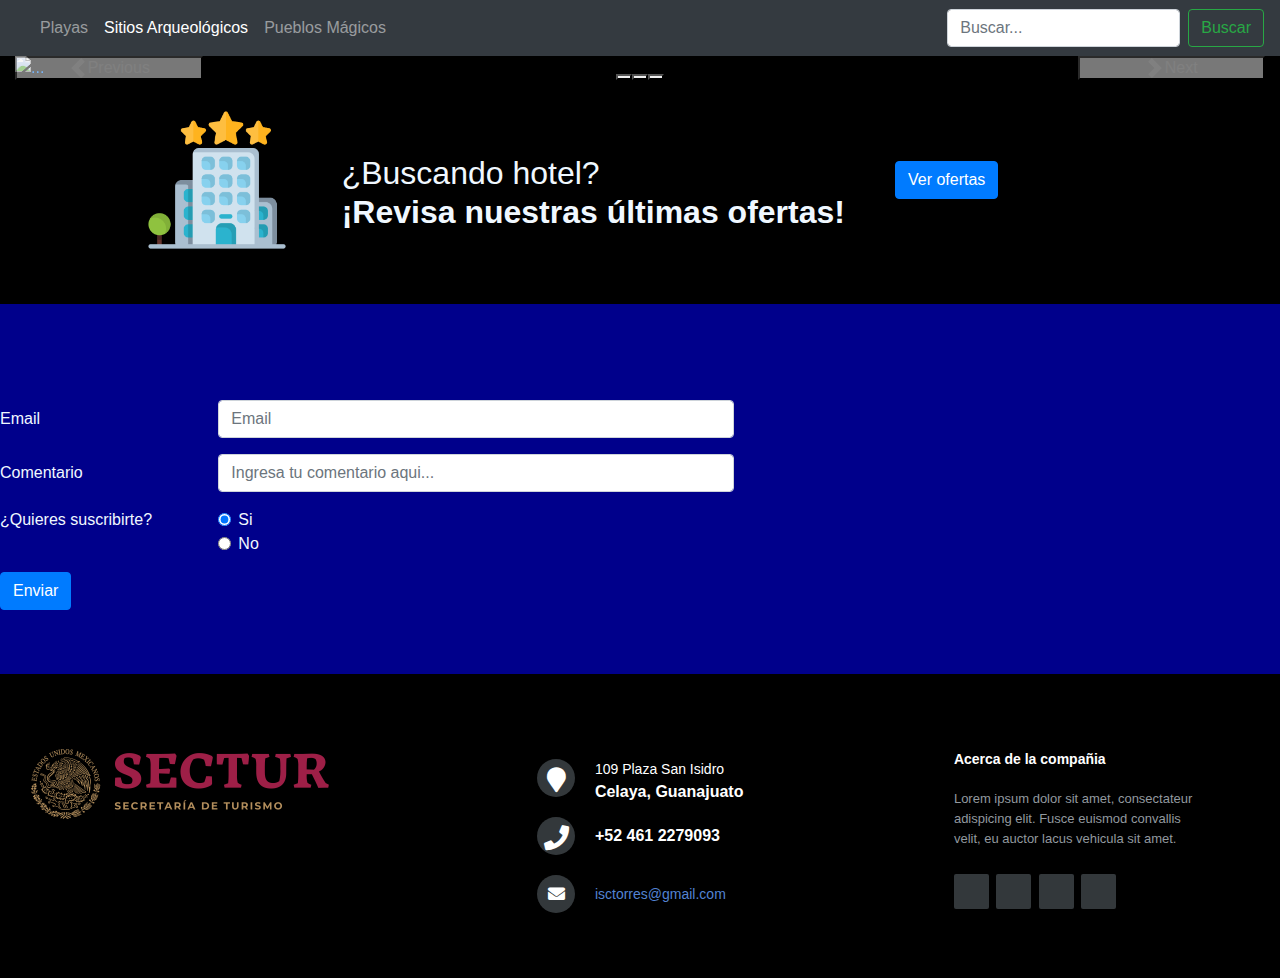
==== PRsitios.html @ 7763a0b0 "se agregaron los link en head" ====
<!doctype html>
<html lang="en">
  <head>
    <meta charset="utf-8"  >
    <meta name="viewport" content="width=device-width, initial-scale=1">
    <title>Sitios Arqueológicos</title>
    <link rel="stylesheet" href="https://cdn.jsdelivr.net/npm/bootstrap@4.3.1/dist/css/bootstrap.min.css">
    <link rel="stylesheet" href="https://cdn.jsdelivr.net/npm/bootstrap@4.3.1/dist/css/bootstrap.min.css" integrity="sha384-ggOyR0iXCbMQv3Xipma34MD+dH/1fQ784/j6cY/iJTQUOhcWr7x9JvoRxT2MZw1T" crossorigin="anonymous">
    <script src="https://cdn.jsdelivr.net/npm/@popperjs/core@2.11.5/dist/umd/popper.min.js" integrity="sha384-Xe+8cL9oJa6tN/veChSP7q+mnSPaj5Bcu9mPX5F5xIGE0DVittaqT5lorf0EI7Vk" crossorigin="anonymous"></script>
    <script src="https://cdn.jsdelivr.net/npm/bootstrap@5.2.0/dist/js/bootstrap.min.js" integrity="sha384-ODmDIVzN+pFdexxHEHFBQH3/9/vQ9uori45z4JjnFsRydbmQbmL5t1tQ0culUzyK" crossorigin="anonymous"></script>
    <link rel="stylesheet" href="./assets/css/main.css">
    <link rel="stylesheet" href="./assets/css/footer.css">
    <link rel="stylesheet" href="https://use.fontawesome.com/releases/v5.8.1/css/all.css">
    <link rel="stylesheet" href="./assets/css/form.css">
    <link rel="stylesheet" href="./assets/css/buscar_hotel.css">
    </head>
    <body>
<!--NAV-->
        <nav class="navbar navbar-expand-lg navbar-dark bg-dark">
            <a class="navbar-brand" href="#"><img height="100" src="https://www.zacatecastravel.com/en/img/Logos_04.png"
                    alt=""></a>
            <button class="navbar-toggler" type="button" data-toggle="collapse" data-target="#navbarSupportedContent"
                aria-controls="navbarSupportedContent" aria-expanded="false" aria-label="Toggle navigation">
                <span class="navbar-toggler-icon"></span>
            </button>
    
            <div class="collapse navbar-collapse" id="navbarSupportedContent">
                <ul class="navbar-nav mr-auto">
                    <li class="nav-item">
                        <a class="nav-link" href="index.html">Playas</a>
                    </li>
                    <li class="nav-item active">
                        <a class="nav-link" href="#">Sitios Arqueológicos<span class="sr-only">(current)</span></a>
                    </li>
                    <li class="nav-item">
                        <a class="nav-link" href="#">Pueblos Mágicos</a>
                    </li>
                </ul>
                <form class="form-inline my-2 my-lg-0">
                    <input class="form-control mr-sm-2" type="search" placeholder="Buscar..." aria-label="Search">
                    <button class="btn btn-outline-success my-2 my-sm-0" type="submit">Buscar</button>
                </form>
            </div>
        </nav>
<!--Closed NAV-->
<!--OPEN LUGARES ARQUITECTONICOS-->
        <div class="container-fluid">

            <div id="carouselExampleCaptions" class="carousel slide" data-bs-ride="false">
                <div class="carousel-indicators">
                  <button type="button" data-bs-target="#carouselExampleCaptions" data-bs-slide-to="0" class="active" aria-current="true" aria-label="Slide 1"></button>
                  <button type="button" data-bs-target="#carouselExampleCaptions" data-bs-slide-to="1" aria-label="Slide 2"></button>
                  <button type="button" data-bs-target="#carouselExampleCaptions" data-bs-slide-to="2" aria-label="Slide 3"></button>
                </div>
                <div class="carousel-inner">
                  <div class="carousel-item active"><a href="https://www.inah.gob.mx/zonas/23-zona-arqueologica-de-teotihuacan" target="_blank">
                    <img src="https://universes.art/fileadmin/_migrated/gridelement_uploads/00-Teotihuacan-01-teo-01-300-dpi-Q-2-2000-850_03.jpg" class="d-block w-100" alt="..." >
                    <div class="carousel-caption d-none d-md-block"></a>
                      <h1>Tehotihuacan</h1>
                      <p>Da clic sobre la imagen para mas información</p>
                    </div>
                  </div>
                  <div class="carousel-item"><a href="https://www.inah.gob.mx/zonas/153-zona-arqueologica-el-tajin-y-museo-de-sitio" target="_blank">
                    <img src="https://th.bing.com/th/id/R.7a7dd4a93a7b07e0dd06317e83d61d22?rik=NHCD9OgNgcp0sA&pid=ImgRaw&r=0" class="d-block w-100" alt="...">
                    <div class="carousel-caption d-none d-md-block"></a>
                      <h1>El Tajin</h1>
                      <p>Da clic sobre la imagen para mas información</p>
                    </div>
                  </div>
                  <div class="carousel-item"><a href="https://lugares.inah.gob.mx/es/inicio/buscar/1688-yaxchil%C3%A1n.html" target="_blank">
                    <img src="https://th.bing.com/th/id/R.ba6936b540d7102d8f4601ad77072fbd?rik=aP6g4zfAhIo52g&riu=http%3a%2f%2fsmarthistory.org%2fwp-content%2fuploads%2f2016%2f04%2f16425423149_e6d676cbb7_o-1.jpg&ehk=wqmXAC2DlPgue1Cw3fr3kfUj3McE3NuaaNpXMKuth08%3d&risl=&pid=ImgRaw&r=0" class="d-block w-100" alt="...">
                    <div class="carousel-caption d-none d-md-block"></a>
                      <h1>Yaxchilán</h1>
                      <p>Da clic sobre la imagen para mas información</p>
                    </div>
                  </div>
                </div>
                  <button class="carousel-control-prev" type="button" data-bs-target="#carouselExampleCaptions" data-bs-slide="prev">
                    <span class="carousel-control-prev-icon" aria-hidden="true"></span>
                    <span class="visually-hidden">Previous</span>
                  </button>
                <button class="carousel-control-next" type="button" data-bs-target="#carouselExampleCaptions" data-bs-slide="next">
                  <span class="carousel-control-next-icon" aria-hidden="true"></span>
                  <span class="visually-hidden">Next</span>
                </button>
            </div>
        </div>    
<!--CLOSED CONTAINER PRINCIPAL-->
<!--BUSCAR HOTEL-->
        <div class="container alinear">
          <div><img src="./assets/images/buscar_hotel.png" alt="..." width="150"></div>
          <div><h2>¿Buscando hotel? <br> <strong>¡Revisa nuestras últimas ofertas!</strong></h2></div>
          <div><button type="button" class="btn btn-primary">Ver ofertas</button></div>
        </div><br>
<!--FORMULARIO Y SUSCRIPCION-->
<form>
  <div class="background_form"><br><br><br><br>
  <div class="form-group row">
    <label for="inputEmail3" class="col-sm-2 col-form-label">Email</label>
    <div class="col-sm-5">
      <input type="email" class="form-control" id="inputEmail3" placeholder="Email">
    </div>
  </div>
  <div class="form-group row">
    <label for="inputComment3" class="col-sm-2 col-form-label">Comentario</label>
    <div class="col-sm-5">
      <input type="text" class="form-control" placeholder="Ingresa tu comentario aqui...">
    </div>
  </div>
  <fieldset class="form-group">
    <div class="row">
      <legend class="col-form-label col-sm-2 pt-0">¿Quieres suscribirte?</legend>
      <div class="col-sm-10">
        <div class="form-check">
          <input class="form-check-input" type="radio" name="gridRadios" id="gridRadios1" value="option1" checked>
          <label class="form-check-label" for="gridRadios1">
            Si
          </label>
        </div>
        <div class="form-check">
          <input class="form-check-input" type="radio" name="gridRadios" id="gridRadios2" value="option2">
          <label class="form-check-label" for="gridRadios2">
            No
          </label>
        </div>
      </div>
    </div>
  </fieldset>
  <div class="form-group row">
    <div class="col-sm-10">
      <button type="submit" class="btn btn-primary">Enviar</button>
    </div>
  </div><br><br>
  </div>
</form>
<!--OPEN Footer-->
        <footer class="footer-distributed">
            <div class="footer-left">
                <img width="300" src="./assets/images/sectur.png" alt="">
            </div>
            <div class="footer-center">
                <div>
                    <i class="fa fa-map-marker"></i>
                    <p><span>109 Plaza San Isidro</span> Celaya, Guanajuato</p>
                </div>
                <div>
                    <i class="fa fa-phone"></i>
                    <p>+52 461 2279093</p>
                </div>
                <div>
                    <i class="fa fa-envelope"></i>
                    <p><a href="/cdn-cgi/l/email-protection#98ebede8e8f7eaecd8fbf7f5e8f9f6e1b6fbf7f5"><span
                                class="__cf_email__"
                                data-cfemail="8ffcfaffffe0fdfbcfece0e2ffeee1f6a1ece0e2">isctorres@gmail.com</span></a></p>
                </div>
            </div>
    
            <div class="footer-right">
                <p class="footer-company-about">
                    <span>Acerca de la compañia</span>
                    Lorem ipsum dolor sit amet, consectateur adispicing elit. Fusce euismod convallis velit, eu auctor lacus
                    vehicula sit amet.
                </p>
                <div class="footer-icons">
                    <a href="#"><i class="fa fa-facebook"></i></a>
                    <a href="#"><i class="fa fa-twitter"></i></a>
                    <a href="#"><i class="fa fa-linkedin"></i></a>
                    <a href="#"><i class="fa fa-github"></i></a>
                </div>
            </div>
        </footer>
    </body>
</html>
---- assets/css/main.css ----
body {
    background-color: black;
}

.banner {
    width: 100%;
    height: 100%;
}
---- assets/css/footer.css ----
.footer-distributed {
    background-color: black;
    box-shadow: 0 1px 1px 0 rgba(0, 0, 0, 0.12);
    box-sizing: border-box;
    width: 100%;
    text-align: left;
    font: bold 16px sans-serif;

    padding: 55px 30px;
    margin-top: 20px;
}

.footer-distributed .footer-left,
.footer-distributed .footer-center,
.footer-distributed .footer-right {
    display: inline-block;
    vertical-align: top;
}

/* Footer left */

.footer-distributed .footer-left {
    width: 40%;
}

/* The company logo */

.footer-distributed h3 {
    color: #ffffff;
    font: normal 36px 'Cookie', cursive;
    margin: 0;
}

/* Footer links */

.footer-distributed .footer-links {
    color: #ffffff;
    margin: 20px 0 12px;
    padding: 0;
}

.footer-distributed .footer-links a {
    display: inline-block;
    line-height: 1.8;
    text-decoration: none;
    color: inherit;
}

.footer-distributed .footer-company-name {
    color: #8f9296;
    font-size: 14px;
    font-weight: normal;
    margin: 0;
}

/* Footer Center */

.footer-distributed .footer-center {
    width: 35%;
}

.footer-distributed .footer-center i {
    background-color: #33383b;
    color: #ffffff;
    font-size: 25px;
    width: 38px;
    height: 38px;
    border-radius: 50%;
    text-align: center;
    line-height: 42px;
    margin: 10px 15px;
    vertical-align: middle;
}

.footer-distributed .footer-center i.fa-envelope {
    font-size: 17px;
    line-height: 38px;
}

.footer-distributed .footer-center p {
    display: inline-block;
    color: #ffffff;
    vertical-align: middle;
    margin: 0;
}

.footer-distributed .footer-center p span {
    display: block;
    font-weight: normal;
    font-size: 14px;
    line-height: 2;
}

.footer-distributed .footer-center p a {
    color: #5383d3;
    text-decoration: none;
    ;
}


/* Footer Right */

.footer-distributed .footer-right {
    width: 20%;
}

.footer-distributed .footer-company-about {
    line-height: 20px;
    color: #92999f;
    font-size: 13px;
    font-weight: normal;
    margin: 0;
}

.footer-distributed .footer-company-about span {
    display: block;
    color: #ffffff;
    font-size: 14px;
    font-weight: bold;
    margin-bottom: 20px;
}

.footer-distributed .footer-icons {
    margin-top: 25px;
}

.footer-distributed .footer-icons a {
    display: inline-block;
    width: 35px;
    height: 35px;
    cursor: pointer;
    background-color: #33383b;
    border-radius: 2px;

    font-size: 20px;
    color: #ffffff;
    text-align: center;
    line-height: 35px;

    margin-right: 3px;
    margin-bottom: 5px;
}

/* If you don't want the footer to be responsive, remove these media queries */

@media (max-width: 880px) {

    .footer-distributed {
        font: bold 14px sans-serif;
    }

    .footer-distributed .footer-left,
    .footer-distributed .footer-center,
    .footer-distributed .footer-right {
        display: block;
        width: 100%;
        margin-bottom: 40px;
        text-align: center;
    }

    .footer-distributed .footer-center i {
        margin-left: 0;
    }

}
---- assets/css/form.css ----
.background_form{
    background-color:darkblue;
    color: aliceblue;
}
h1,h2,h3,h4,h5,h6{
    color: aliceblue;
}
---- assets/css/buscar_hotel.css ----
.alinear{
    display: flex;
    margin: 0px;
    padding: 0%;
    justify-content: center;
    align-items: baseline;
}
.alinear div{   
    padding: 25px;
}
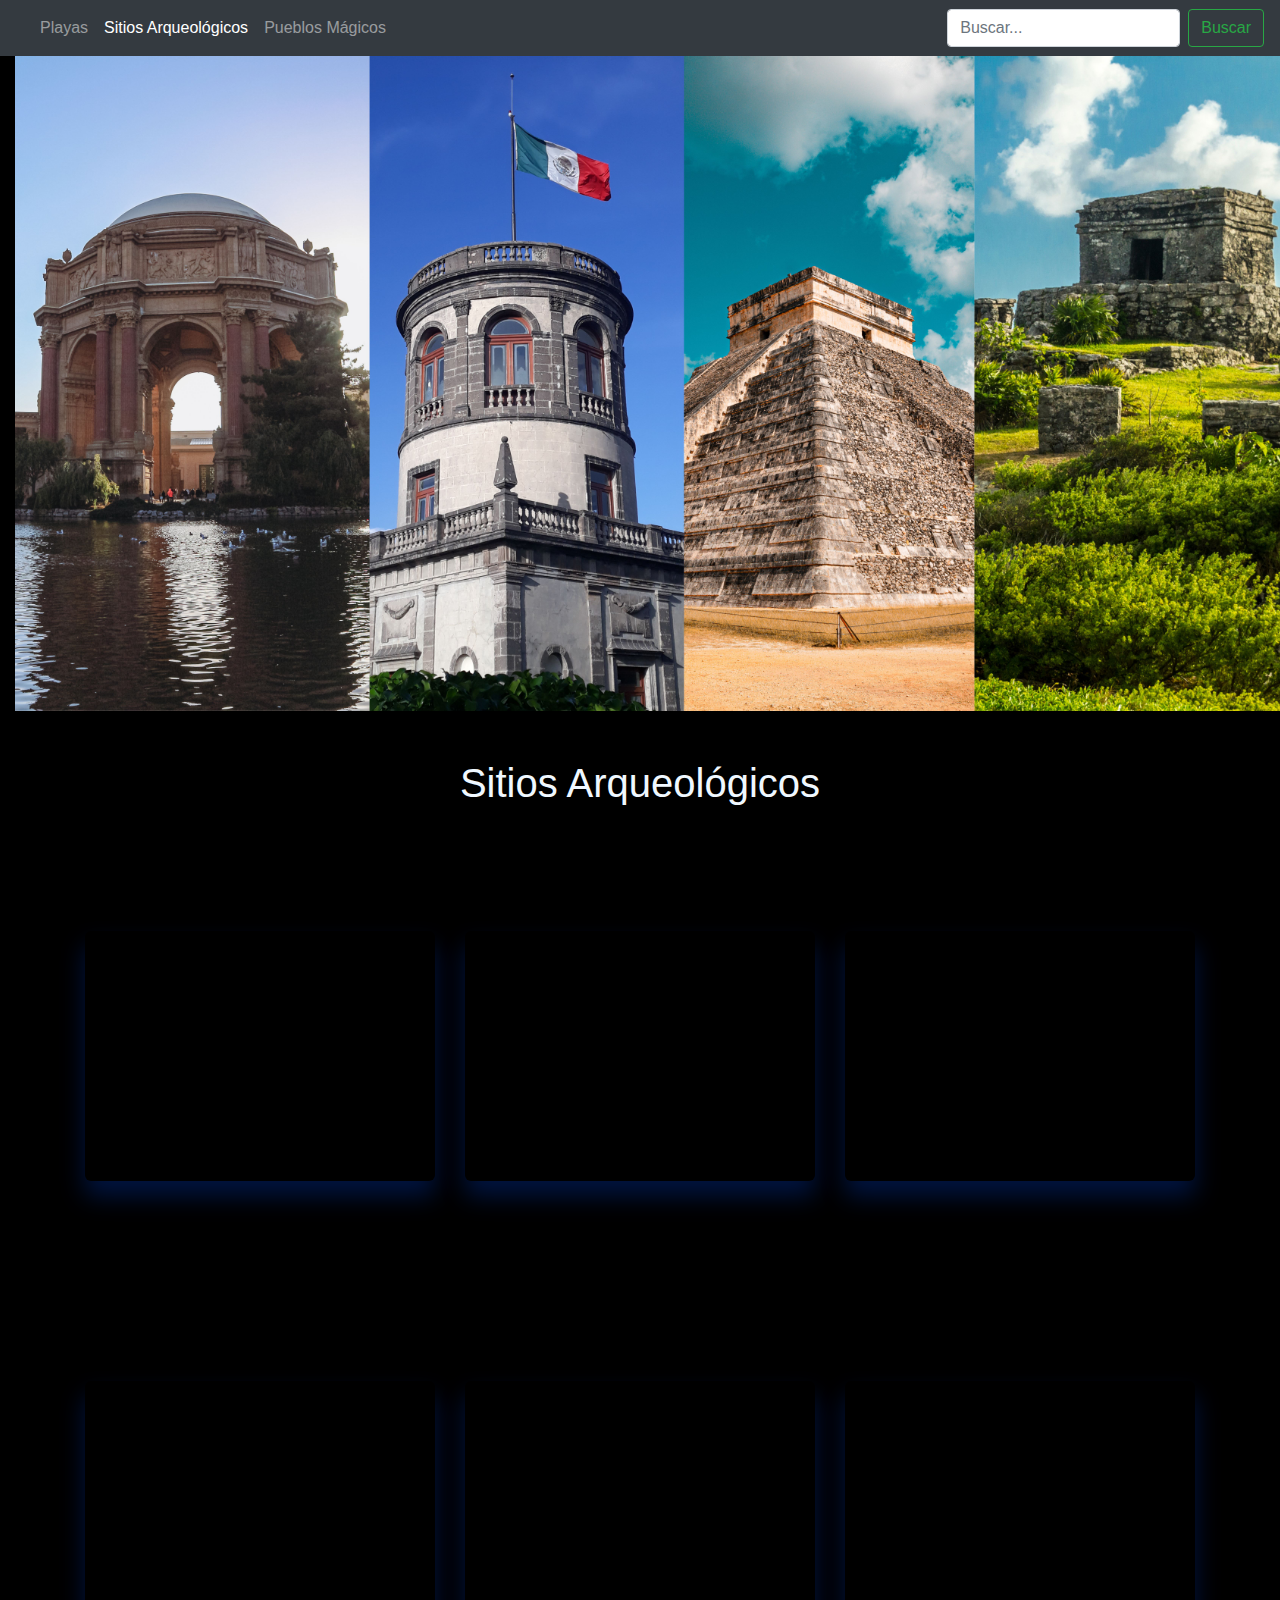
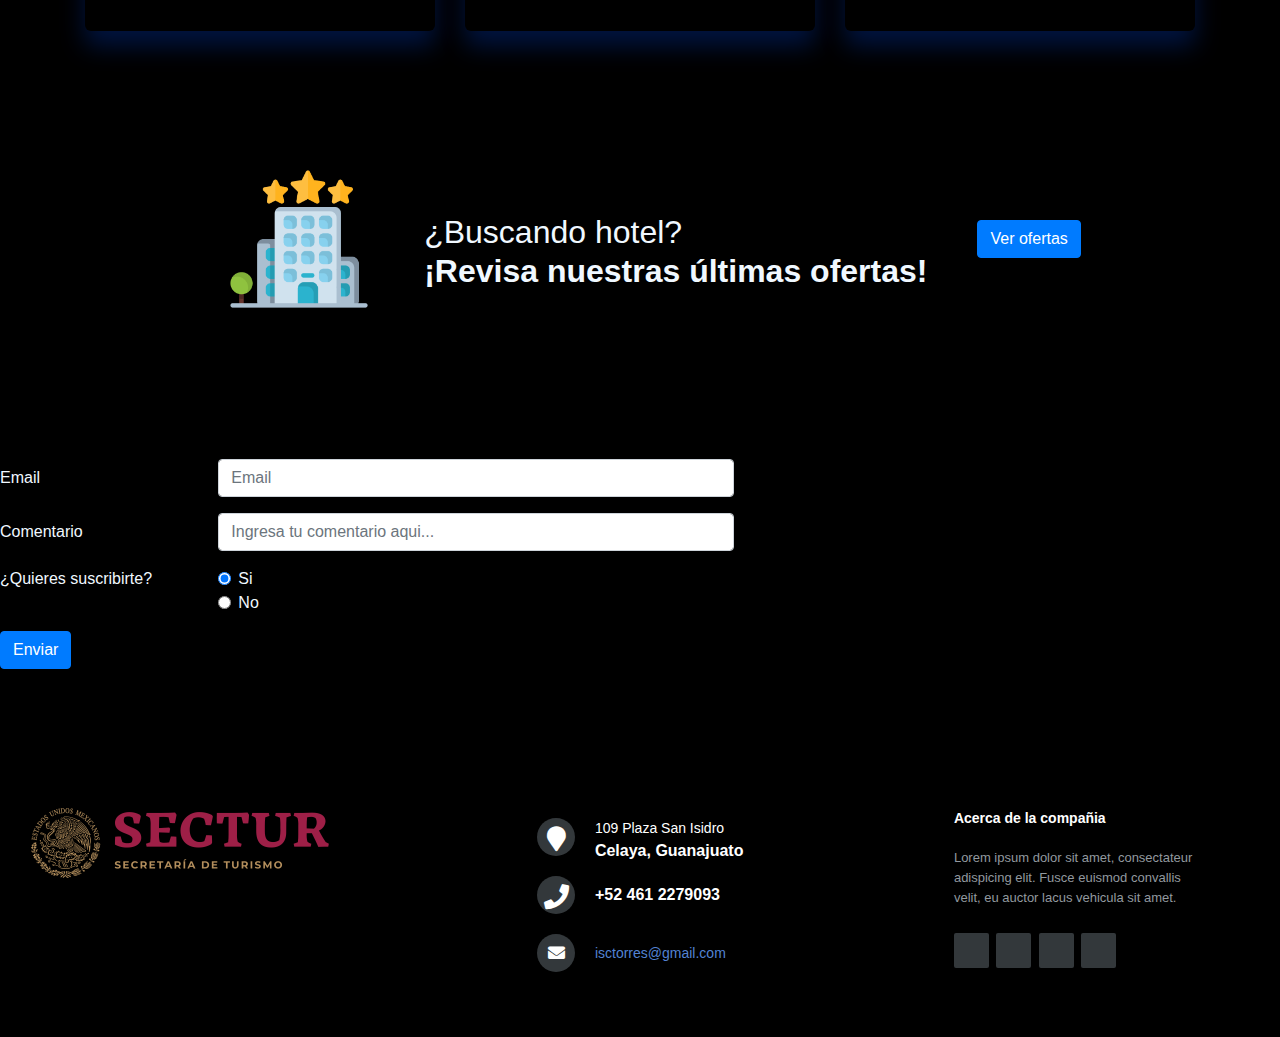
==== commit b602ee9e: "actualizacion del 29 de sep de la pagina Sitios Arqueologicos" ====
--- a/PRsitios.html
+++ b/PRsitios.html
@@ -1,7 +1,7 @@
 <!doctype html>
 <html lang="en">
   <head>
-    <meta charset="utf-8"  >
+    <meta charset="utf-8">
     <meta name="viewport" content="width=device-width, initial-scale=1">
     <title>Sitios Arqueológicos</title>
     <link rel="stylesheet" href="https://cdn.jsdelivr.net/npm/bootstrap@4.3.1/dist/css/bootstrap.min.css">
@@ -13,6 +13,7 @@
     <link rel="stylesheet" href="https://use.fontawesome.com/releases/v5.8.1/css/all.css">
     <link rel="stylesheet" href="./assets/css/form.css">
     <link rel="stylesheet" href="./assets/css/buscar_hotel.css">
+    <link rel="stylesheet" href="./assets/css/lugares.css">
     </head>
     <body>
 <!--NAV-->
@@ -33,7 +34,7 @@
                         <a class="nav-link" href="#">Sitios Arqueológicos<span class="sr-only">(current)</span></a>
                     </li>
                     <li class="nav-item">
-                        <a class="nav-link" href="#">Pueblos Mágicos</a>
+                        <a class="nav-link" href="./pueblomagicos.html">Pueblos Mágicos</a>
                     </li>
                 </ul>
                 <form class="form-inline my-2 my-lg-0">
@@ -43,48 +44,94 @@
             </div>
         </nav>
 <!--Closed NAV-->
+<!--OPEN INICIO LUGARES ARQUEOLOGICOS-->
+<div class="container-fluid"><img src="./assets/images/portada_sitios.jpg" alt="" width="1310"></div>
+
+
+<!--CLOSED INICIO LUGARES ARQUEOLOGICOS-->
 <!--OPEN LUGARES ARQUITECTONICOS-->
-        <div class="container-fluid">
-
-            <div id="carouselExampleCaptions" class="carousel slide" data-bs-ride="false">
-                <div class="carousel-indicators">
-                  <button type="button" data-bs-target="#carouselExampleCaptions" data-bs-slide-to="0" class="active" aria-current="true" aria-label="Slide 1"></button>
-                  <button type="button" data-bs-target="#carouselExampleCaptions" data-bs-slide-to="1" aria-label="Slide 2"></button>
-                  <button type="button" data-bs-target="#carouselExampleCaptions" data-bs-slide-to="2" aria-label="Slide 3"></button>
-                </div>
-                <div class="carousel-inner">
-                  <div class="carousel-item active"><a href="https://www.inah.gob.mx/zonas/23-zona-arqueologica-de-teotihuacan" target="_blank">
-                    <img src="https://universes.art/fileadmin/_migrated/gridelement_uploads/00-Teotihuacan-01-teo-01-300-dpi-Q-2-2000-850_03.jpg" class="d-block w-100" alt="..." >
-                    <div class="carousel-caption d-none d-md-block"></a>
-                      <h1>Tehotihuacan</h1>
-                      <p>Da clic sobre la imagen para mas información</p>
-                    </div>
-                  </div>
-                  <div class="carousel-item"><a href="https://www.inah.gob.mx/zonas/153-zona-arqueologica-el-tajin-y-museo-de-sitio" target="_blank">
-                    <img src="https://th.bing.com/th/id/R.7a7dd4a93a7b07e0dd06317e83d61d22?rik=NHCD9OgNgcp0sA&pid=ImgRaw&r=0" class="d-block w-100" alt="...">
-                    <div class="carousel-caption d-none d-md-block"></a>
-                      <h1>El Tajin</h1>
-                      <p>Da clic sobre la imagen para mas información</p>
-                    </div>
-                  </div>
-                  <div class="carousel-item"><a href="https://lugares.inah.gob.mx/es/inicio/buscar/1688-yaxchil%C3%A1n.html" target="_blank">
-                    <img src="https://th.bing.com/th/id/R.ba6936b540d7102d8f4601ad77072fbd?rik=aP6g4zfAhIo52g&riu=http%3a%2f%2fsmarthistory.org%2fwp-content%2fuploads%2f2016%2f04%2f16425423149_e6d676cbb7_o-1.jpg&ehk=wqmXAC2DlPgue1Cw3fr3kfUj3McE3NuaaNpXMKuth08%3d&risl=&pid=ImgRaw&r=0" class="d-block w-100" alt="...">
-                    <div class="carousel-caption d-none d-md-block"></a>
-                      <h1>Yaxchilán</h1>
-                      <p>Da clic sobre la imagen para mas información</p>
-                    </div>
-                  </div>
-                </div>
-                  <button class="carousel-control-prev" type="button" data-bs-target="#carouselExampleCaptions" data-bs-slide="prev">
-                    <span class="carousel-control-prev-icon" aria-hidden="true"></span>
-                    <span class="visually-hidden">Previous</span>
-                  </button>
-                <button class="carousel-control-next" type="button" data-bs-target="#carouselExampleCaptions" data-bs-slide="next">
-                  <span class="carousel-control-next-icon" aria-hidden="true"></span>
-                  <span class="visually-hidden">Next</span>
-                </button>
-            </div>
-        </div>    
+
+<div class="container text-center"> <br><br>
+  <h1>Sitios Arqueológicos</h1><br>
+  <div class="row">
+    <div class="col">
+    <div class="container-lugares">
+      <figure>
+        <a href="https://www.getyourguide.es/san-juan-teotihuacan-l165488/desde-ciudad-de-mexico-vuelo-en-globo-a-teotihuacan-t367680/" target="_blank">
+        <img src="https://cdn.getyourguide.com/img/tour/60a4148a6ae44.jpeg/145.jpg" alt="" width="350">
+        <div class="capa">
+          <h3>Teotihuacán</h3>
+          <p>Desde Ciudad de México: vuelo en globo a Teotihuacán</p>
+        </a>
+        </div>
+      </figure>
+    </div>
+    </div>
+    <div class="col">
+    <div class="container-lugares">
+      <figure>
+        <a href="https://www.getyourguide.es/cancun-l150/chichen-itza-tour-de-cenote-con-almuerzo-t97542/" target="_blank">
+        <img src="https://cdn.getyourguide.com/img/tour/62331c85ce337.jpeg/145.jpg" alt="" width="350">
+        <div class="capa">
+          <h3>Chichen Itzá</h3>
+          <p>Cancún y Riviera Maya: Chichen Itzá, cenote y Valladolid</p></a>
+        </div>
+      </figure>
+    </div>  
+    </div>
+    <div class="col">
+    <div class="container-lugares">
+      <figure>
+        <a href="https://www.getyourguide.es/tulum-l248/tulum-entrada-al-museo-mystika-y-acceso-sin-colas-a-las-ruinas-de-tulum-t414918/" target="_blank">
+        <img src="https://cdn.getyourguide.com/img/tour/62325d1b0b609.jpeg/145.jpg" alt=""width="350">
+        <div class="capa">
+          <h3>Tulum</h3>
+          <p>Tulum: entrada al museo Mystika y acceso sin colas a las ruinas de Tulum</p></a>
+        </div>
+      </figure>
+    </div>  
+    </div>
+  </div>
+  <div class="row">
+    <div class="col">
+    <div class="container-lugares">
+      <figure>
+        <a href="https://www.getyourguide.es/tulum-l248/tour-de-un-dia-completo-a-tulum-coba-y-un-cenote-t195647/" target="_blank">
+        <img src="https://cdn.getyourguide.com/img/tour/3b4fd83d7332c13a.jpeg/145.jpg" alt="" width="380">
+        <div class="capa">
+          <h3>Cobá</h3>
+          <p>Cobá: tour arqueológico de 1 día con almuerzo</p></a>
+        </div>
+      </figure>
+    </div>  
+    </div>
+    <div class="col">
+    <div class="container-lugares">
+      <figure>
+        <a href="https://www.getyourguide.es/san-cristobal-de-las-casas-l2166/agua-azul-y-palenque-tour-de-1-dia-desde-san-cristobal-t112341/" target="_blank">
+        <img src="https://cdn.getyourguide.com/img/tour/5a53f97c0c46a.png/145.jpg" alt="" width="380">
+        <div class="capa">
+          <h3>Agua Azul y Palenque</h3>
+          <p>Chiapas: tour de 1 día desde San Cristóbal</p></a>
+        </div>
+      </figure>
+    </div>  
+    </div>
+    <div class="col">
+    <div class="container-lugares">
+      <figure>
+        <a href="https://www.getyourguide.es/oaxaca-de-juarez-l681/desde-oaxaca-viaje-de-un-dia-a-monte-alban-y-pueblos-de-artesania-t389757/" target="_blank">
+        <img src="https://cdn.getyourguide.com/img/tour/5efbd2089802e.jpeg/145.jpg" alt="" width="380">
+        <div class="capa">
+          <h3>Oaxaca</h3>
+          <p>Desde Oaxaca: tour 1 día a Monte Albán y pueblos artesanales</p></a>
+        </div>
+      </figure>
+    </div>  
+    </div>
+  </div>
+</div>
+
 <!--CLOSED CONTAINER PRINCIPAL-->
 <!--BUSCAR HOTEL-->
         <div class="container alinear">
--- a/assets/css/main.css
+++ b/assets/css/main.css
@@ -1,5 +1,5 @@
 body {
-    background-color: black;
+    background-color:black;
 }
 
 .banner {
--- a/assets/css/form.css
+++ b/assets/css/form.css
@@ -1,5 +1,5 @@
 .background_form{
-    background-color:darkblue;
+    background-color:black;
     color: aliceblue;
 }
 h1,h2,h3,h4,h5,h6{
--- a/assets/css/buscar_hotel.css
+++ b/assets/css/buscar_hotel.css
@@ -1,7 +1,7 @@
 .alinear{
     display: flex;
     margin: 0px;
-    padding: 0%;
+    padding-left: 180px;
     justify-content: center;
     align-items: baseline;
 }
--- a/assets/css/lugares.css
+++ b/assets/css/lugares.css
@@ -0,0 +1,63 @@
+.container-lugares{
+    width: 100%;
+    display: flex;
+    justify-content: center;
+    align-items: center;
+    height: 50vh;
+}
+.container-lugares figure{
+    position: relative;
+    height: 250px;
+    width: 350px;
+    overflow: hidden;
+    border-radius: 6px;
+    box-shadow: 0px 15px 25px rgba(0, 81, 255, 0.25);
+    cursor: pointer;
+    
+}
+.container-fluid figure img{
+    width: 100%;
+    height: 100%;
+    transition: all 500ms ease-out;
+}
+
+.container-lugares figure .capa{
+    position: absolute;
+    top: 0;
+    width: 100%;
+    height: 100%;
+    background-color: rgba(0, 0, 0, 0.4);
+    transition: all 300ms ease-out;
+    opacity: 0;
+    visibility: hidden;
+    text-align: center;
+
+}
+
+.container-lugares figure:hover > .capa{
+    opacity: 1;
+    visibility: visible;
+}
+
+.container-lugares figure:hover > .capa h3{
+    margin-top: 80px;
+    margin-bottom: 15px;
+    
+
+}
+.container-lugares figure .capa h3{
+    color: white;
+    font-weight: 400;
+    margin-bottom: 120px;
+    transition: all 500ms ease-in-out;
+    margin-top: 30px;
+}
+
+.container-lugares figure .capa p{
+    color: white;
+    font-size: 15px;
+    line-height: 1.5;
+    width: 100%;
+    max-width: 220px;
+    margin: auto;
+}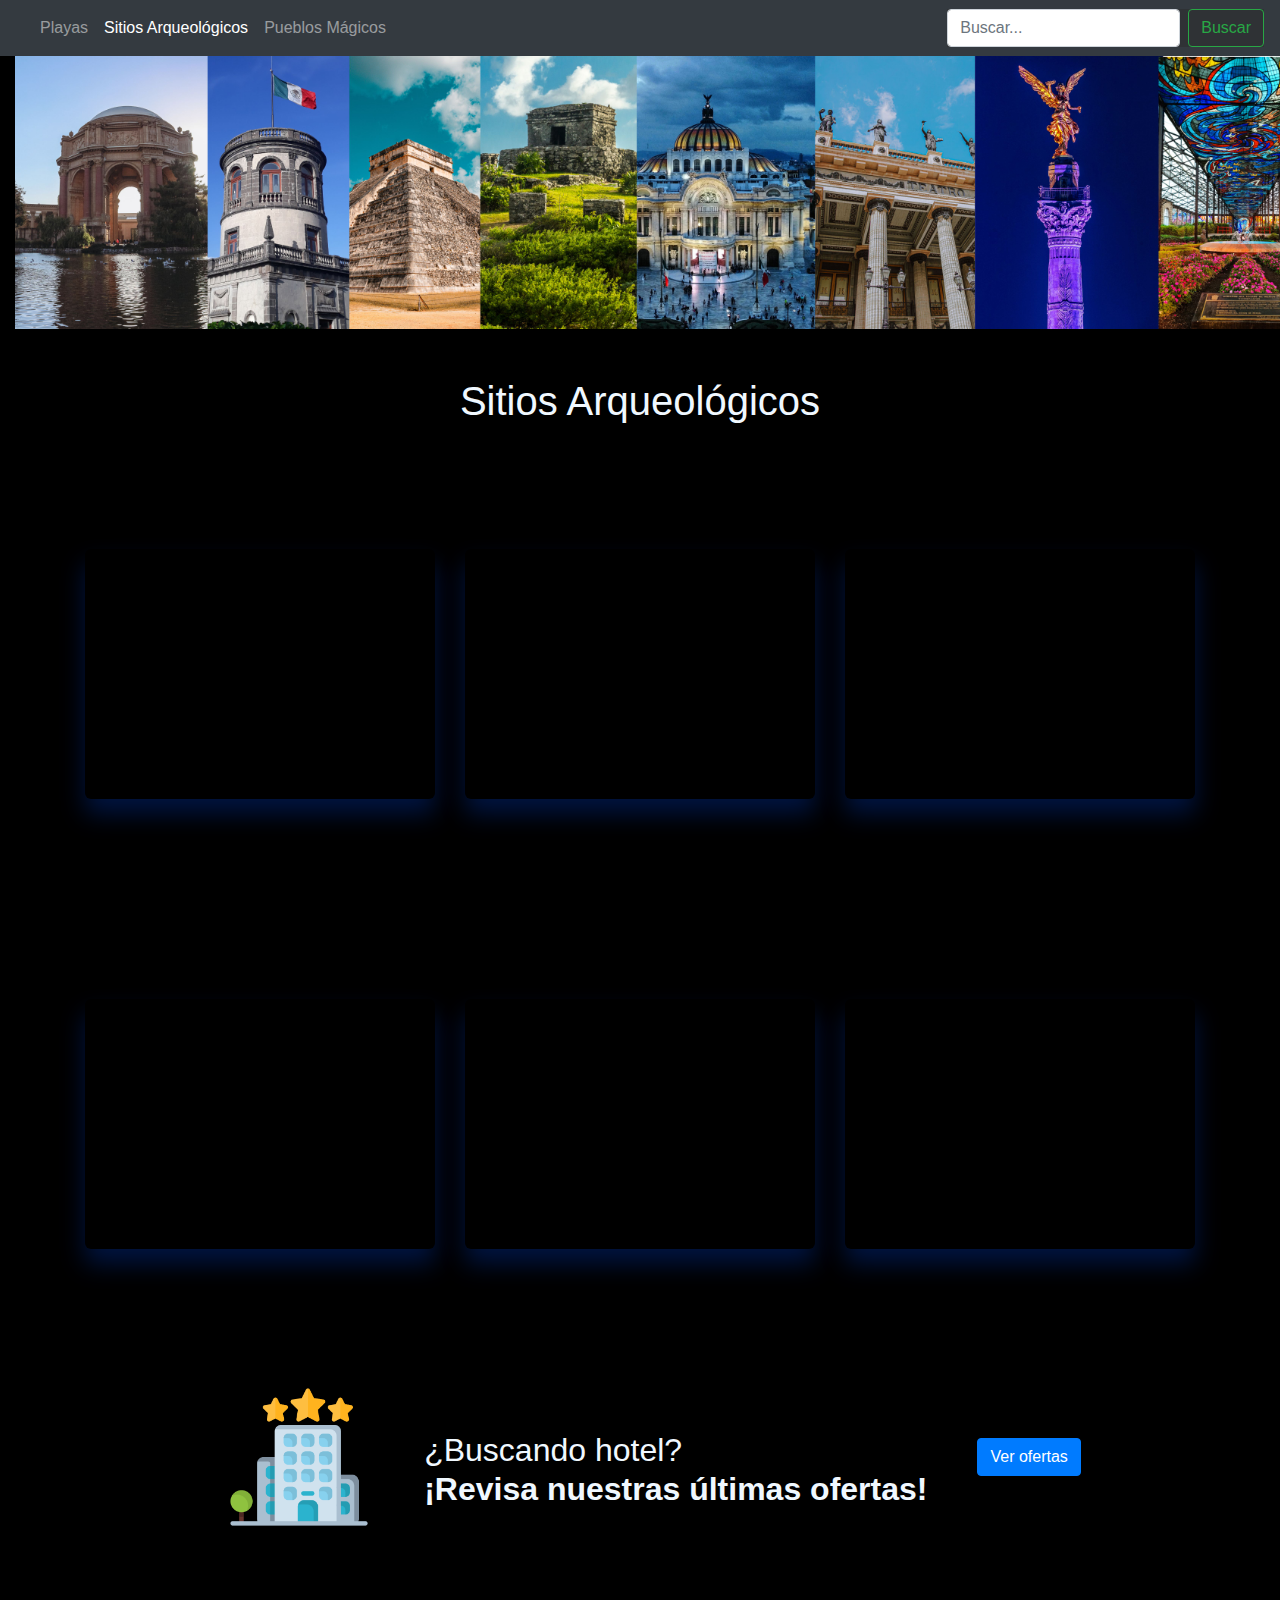
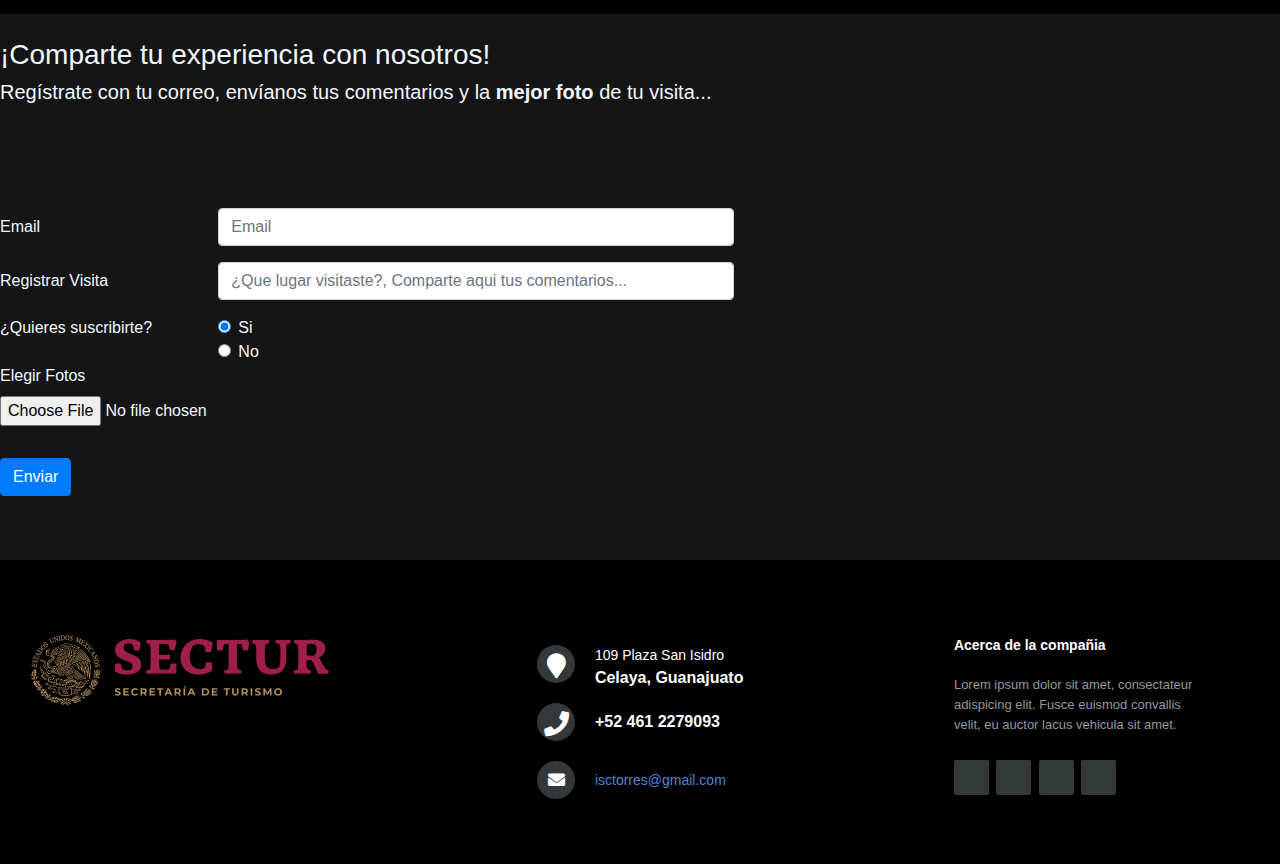
==== commit 8f0fa273: "Actualizacion de la pagina de Sitios Arqueologicos del dia 30 de septiembre 2022" ====
--- a/PRsitios.html
+++ b/PRsitios.html
@@ -53,17 +53,17 @@
 
 <div class="container text-center"> <br><br>
   <h1>Sitios Arqueológicos</h1><br>
-  <div class="row">
-    <div class="col">
-    <div class="container-lugares">
-      <figure>
-        <a href="https://www.getyourguide.es/san-juan-teotihuacan-l165488/desde-ciudad-de-mexico-vuelo-en-globo-a-teotihuacan-t367680/" target="_blank">
-        <img src="https://cdn.getyourguide.com/img/tour/60a4148a6ae44.jpeg/145.jpg" alt="" width="350">
-        <div class="capa">
-          <h3>Teotihuacán</h3>
-          <p>Desde Ciudad de México: vuelo en globo a Teotihuacán</p>
-        </a>
-        </div>
+    <div class="row">
+     <div class="col">
+      <div class="container-lugares">
+        <figure>
+          <a href="https://www.getyourguide.es/san-juan-teotihuacan-l165488/desde-ciudad-de-mexico-vuelo-en-globo-a-teotihuacan-t367680/" target="_blank">
+            <img src="https://cdn.getyourguide.com/img/tour/60a4148a6ae44.jpeg/145.jpg" alt="" width="350">
+             <div class="capa">
+              <h3>Teotihuacán</h3>
+              <p>Desde Ciudad de México: vuelo en globo a Teotihuacán</p>
+          </a>
+          </div>
       </figure>
     </div>
     </div>
@@ -138,9 +138,12 @@
           <div><img src="./assets/images/buscar_hotel.png" alt="..." width="150"></div>
           <div><h2>¿Buscando hotel? <br> <strong>¡Revisa nuestras últimas ofertas!</strong></h2></div>
           <div><button type="button" class="btn btn-primary">Ver ofertas</button></div>
-        </div><br>
+        </div><br><hr>
 <!--FORMULARIO Y SUSCRIPCION-->
-<form>
+<form><br>
+<div class="form_align">
+  <h3>¡Comparte tu experiencia con nosotros!</h3>
+  <h5>Regístrate con tu correo, envíanos tus comentarios y la <strong> mejor foto </strong>de tu visita...</h5>
   <div class="background_form"><br><br><br><br>
   <div class="form-group row">
     <label for="inputEmail3" class="col-sm-2 col-form-label">Email</label>
@@ -149,9 +152,9 @@
     </div>
   </div>
   <div class="form-group row">
-    <label for="inputComment3" class="col-sm-2 col-form-label">Comentario</label>
+    <label for="inputComment3" class="col-sm-2 col-form-label">Registrar Visita</label>
     <div class="col-sm-5">
-      <input type="text" class="form-control" placeholder="Ingresa tu comentario aqui...">
+      <input type="text" class="form-control" placeholder="¿Que lugar visitaste?, Comparte aqui tus comentarios...">
     </div>
   </div>
   <fieldset class="form-group">
@@ -172,6 +175,10 @@
         </div>
       </div>
     </div>
+    <div class="form-group">
+      <label for="exampleFormControlFile1">Elegir Fotos</label>
+      <input type="file" class="form-control-file" id="exampleFormControlFile1">
+    </div>
   </fieldset>
   <div class="form-group row">
     <div class="col-sm-10">
@@ -179,6 +186,7 @@
     </div>
   </div><br><br>
   </div>
+</div>
 </form>
 <!--OPEN Footer-->
         <footer class="footer-distributed">
--- a/assets/css/form.css
+++ b/assets/css/form.css
@@ -1,7 +1,11 @@
-.background_form{
-    background-color:black;
+form{
+    background-color:rgba(41, 41, 41, 0.5);
     color: aliceblue;
 }
 h1,h2,h3,h4,h5,h6{
     color: aliceblue;
+}
+form .form_align{
+
+    
 }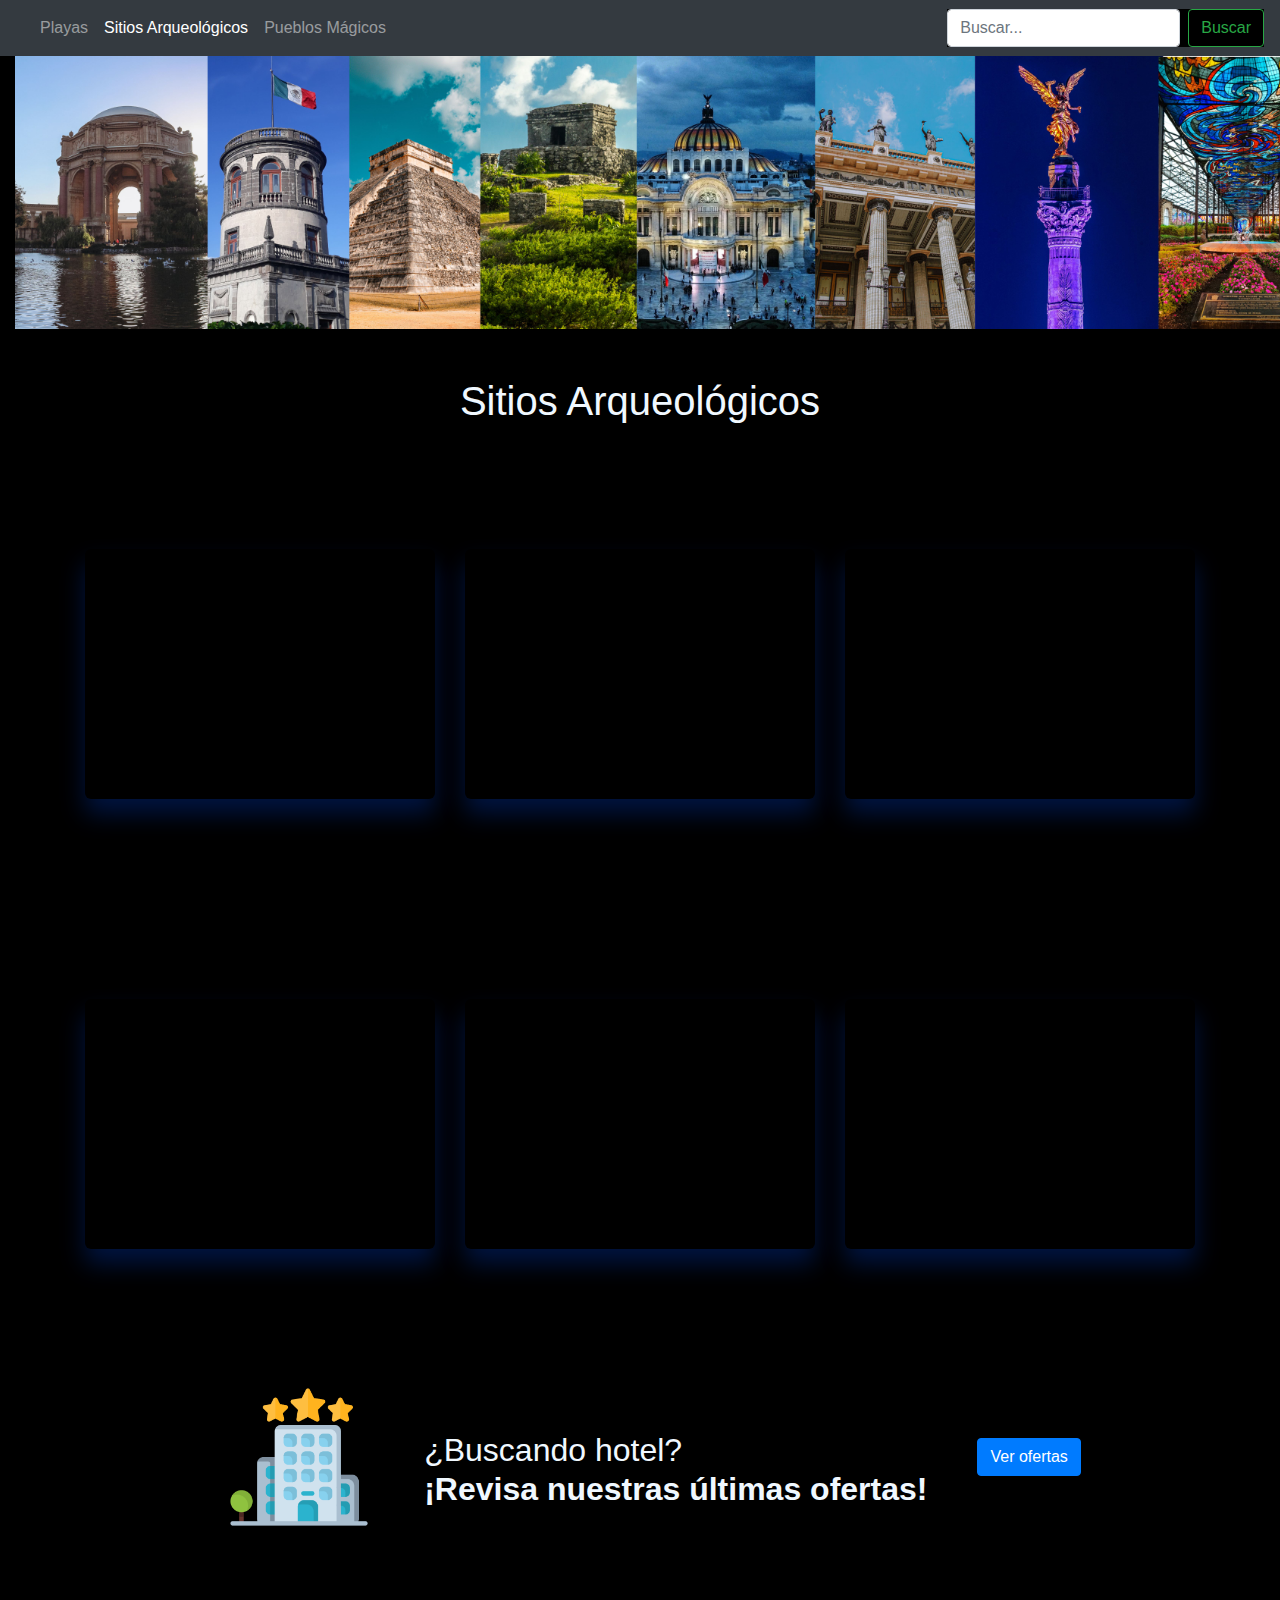
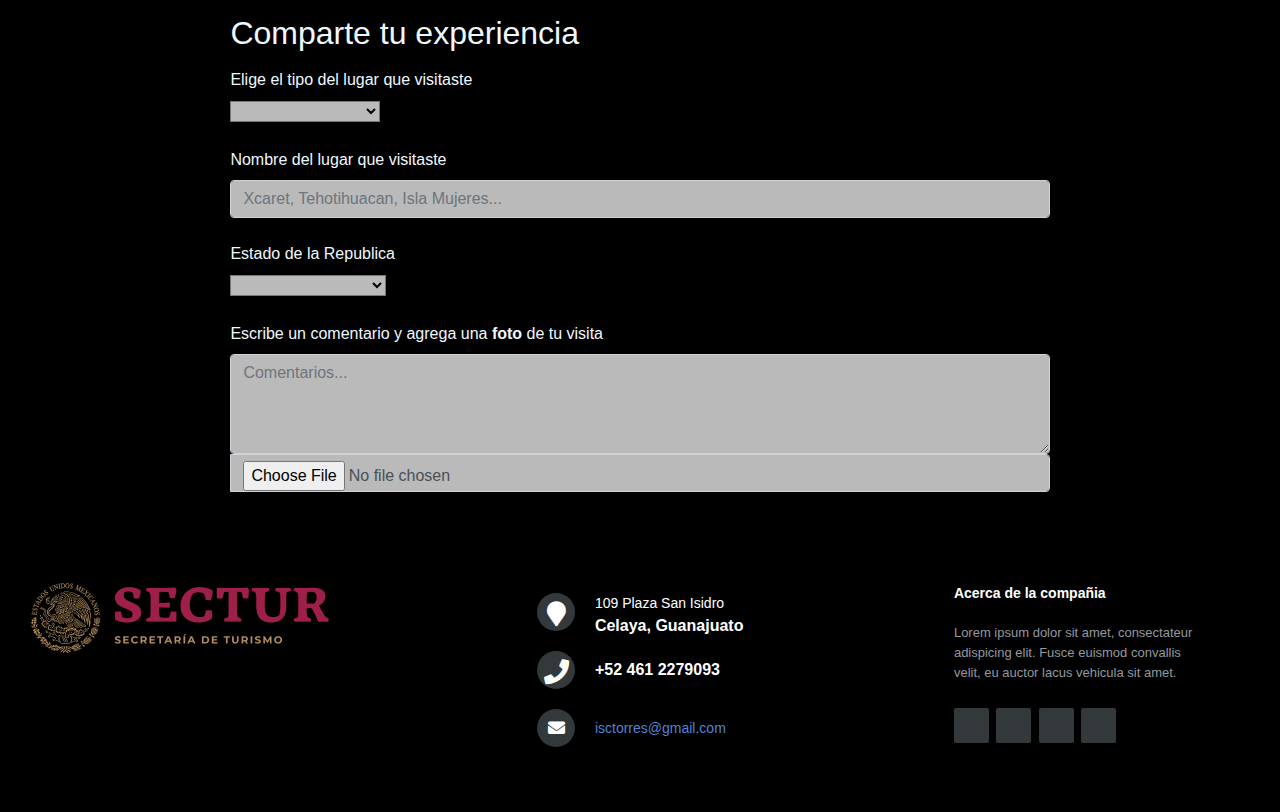
==== commit 0bf9195a: "actualizacion 03 de Octubre 2022" ====
--- a/PRsitios.html
+++ b/PRsitios.html
@@ -46,8 +46,6 @@
 <!--Closed NAV-->
 <!--OPEN INICIO LUGARES ARQUEOLOGICOS-->
 <div class="container-fluid"><img src="./assets/images/portada_sitios.jpg" alt="" width="1310"></div>
-
-
 <!--CLOSED INICIO LUGARES ARQUEOLOGICOS-->
 <!--OPEN LUGARES ARQUITECTONICOS-->
 
@@ -140,54 +138,82 @@
           <div><button type="button" class="btn btn-primary">Ver ofertas</button></div>
         </div><br><hr>
 <!--FORMULARIO Y SUSCRIPCION-->
-<form><br>
-<div class="form_align">
-  <h3>¡Comparte tu experiencia con nosotros!</h3>
-  <h5>Regístrate con tu correo, envíanos tus comentarios y la <strong> mejor foto </strong>de tu visita...</h5>
-  <div class="background_form"><br><br><br><br>
-  <div class="form-group row">
-    <label for="inputEmail3" class="col-sm-2 col-form-label">Email</label>
-    <div class="col-sm-5">
-      <input type="email" class="form-control" id="inputEmail3" placeholder="Email">
-    </div>
-  </div>
-  <div class="form-group row">
-    <label for="inputComment3" class="col-sm-2 col-form-label">Registrar Visita</label>
-    <div class="col-sm-5">
-      <input type="text" class="form-control" placeholder="¿Que lugar visitaste?, Comparte aqui tus comentarios...">
-    </div>
-  </div>
-  <fieldset class="form-group">
-    <div class="row">
-      <legend class="col-form-label col-sm-2 pt-0">¿Quieres suscribirte?</legend>
-      <div class="col-sm-10">
-        <div class="form-check">
-          <input class="form-check-input" type="radio" name="gridRadios" id="gridRadios1" value="option1" checked>
-          <label class="form-check-label" for="gridRadios1">
-            Si
-          </label>
-        </div>
-        <div class="form-check">
-          <input class="form-check-input" type="radio" name="gridRadios" id="gridRadios2" value="option2">
-          <label class="form-check-label" for="gridRadios2">
-            No
-          </label>
-        </div>
-      </div>
-    </div>
-    <div class="form-group">
-      <label for="exampleFormControlFile1">Elegir Fotos</label>
-      <input type="file" class="form-control-file" id="exampleFormControlFile1">
-    </div>
-  </fieldset>
-  <div class="form-group row">
-    <div class="col-sm-10">
-      <button type="submit" class="btn btn-primary">Enviar</button>
-    </div>
-  </div><br><br>
-  </div>
+<div class="formulario">
+  <form action="">
+    <fieldset class="fieldset">
+      <legend><h2>Comparte tu experiencia</h2></legend>
+        <div>
+          <label>Elige el tipo del lugar que visitaste</label>
+          <br>
+          <select class="form-select form-select-sm color_form" aria-label=".form-select-sm example">
+            <option selected></option>
+            <option value="1">Playa</option>
+            <option value="2">Sitio arqueológico</option>
+            <option value="3">Pueblo Mágico</option>
+          </select>
+        </div>
+        <div>
+          <br>
+          <label for="formGroupExampleInput" class="form-label">Nombre del lugar que visitaste</label>
+          <input type="text" class="form-control color_form" id="formGroupExampleInput" placeholder="Xcaret, Tehotihuacan, Isla Mujeres...">
+        </div>
+        <div>
+          <br>
+          <label>Estado de la Republica</label>
+          <br>
+          <select class="form-select form-select-sm color_form" aria-label=".form-select-sm example">
+            <option selected></option>
+            <option value="DIF">Distrito Federal</option>
+	          <option value="AGS">Aguascalientes</option>
+	          <option value="BCN">Baja California</option>
+	          <option value="BCS">Baja California Sur</option>
+	          <option value="CAM">Campeche</option>
+	          <option value="CHP">Chiapas</option>
+	          <option value="CHI">Chihuahua</option>
+	          <option value="COA">Coahuila</option>
+	          <option value="COL">Colima</option>
+	          <option value="DUR">Durango</option>
+	          <option value="GTO">Guanajuato</option>
+	          <option value="GRO">Guerrero</option>
+	          <option value="HGO">Hidalgo</option>
+	          <option value="JAL">Jalisco</option>
+	          <option value="MEX">M&eacute;xico</option>
+	          <option value="MIC">Michoac&aacute;n</option>
+	          <option value="MOR">Morelos</option>
+	          <option value="NAY">Nayarit</option>
+	          <option value="NLE">Nuevo Le&oacute;n</option>
+	          <option value="OAX">Oaxaca</option>
+	          <option value="PUE">Puebla</option>
+	          <option value="QRO">Quer&eacute;taro</option>
+	          <option value="ROO">Quintana Roo</option>
+	          <option value="SLP">San Luis Potos&iacute;</option>
+	          <option value="SIN">Sinaloa</option>
+	          <option value="SON">Sonora</option>
+	          <option value="TAB">Tabasco</option>
+	          <option value="TAM">Tamaulipas</option>
+	          <option value="TLX">Tlaxcala</option>
+	          <option value="VER">Veracruz</option>
+	          <option value="YUC">Yucat&aacute;n</option>
+	          <option value="ZAC">Zacatecas</option>
+          </select>
+        </div>
+        <div class="form-floating">
+          <br>
+          <label for="floatingTextarea2">Escribe un comentario y agrega una <strong>foto </strong>de tu visita</label>
+          <textarea class="form-control color_form" placeholder="Comentarios..." id="floatingTextarea2" style="height: 100px"></textarea>
+        </div>
+        <div class="input-group mb-3">
+          <br>
+          <input type="file" class="form-control color_form" id="inputGroupFile02">
+        </div>
+    </fieldset>
+  </form>
 </div>
-</form>
+
+
+
+
+
 <!--OPEN Footer-->
         <footer class="footer-distributed">
             <div class="footer-left">
--- a/assets/css/form.css
+++ b/assets/css/form.css
@@ -1,11 +1,22 @@
 form{
-    background-color:rgba(41, 41, 41, 0.5);
+    background-color:black;
     color: aliceblue;
 }
 h1,h2,h3,h4,h5,h6{
     color: aliceblue;
 }
 form .form_align{
-
-    
+  
+}
+.formulario{
+    margin-left: 18%;
+    margin-right: 18%;
+}
+.color_form{
+    background-color: rgba(214, 214, 214, 0.87);
+}
+.br{
+    display: flex;
+    align-items: center;
+    justify-content: center;
 }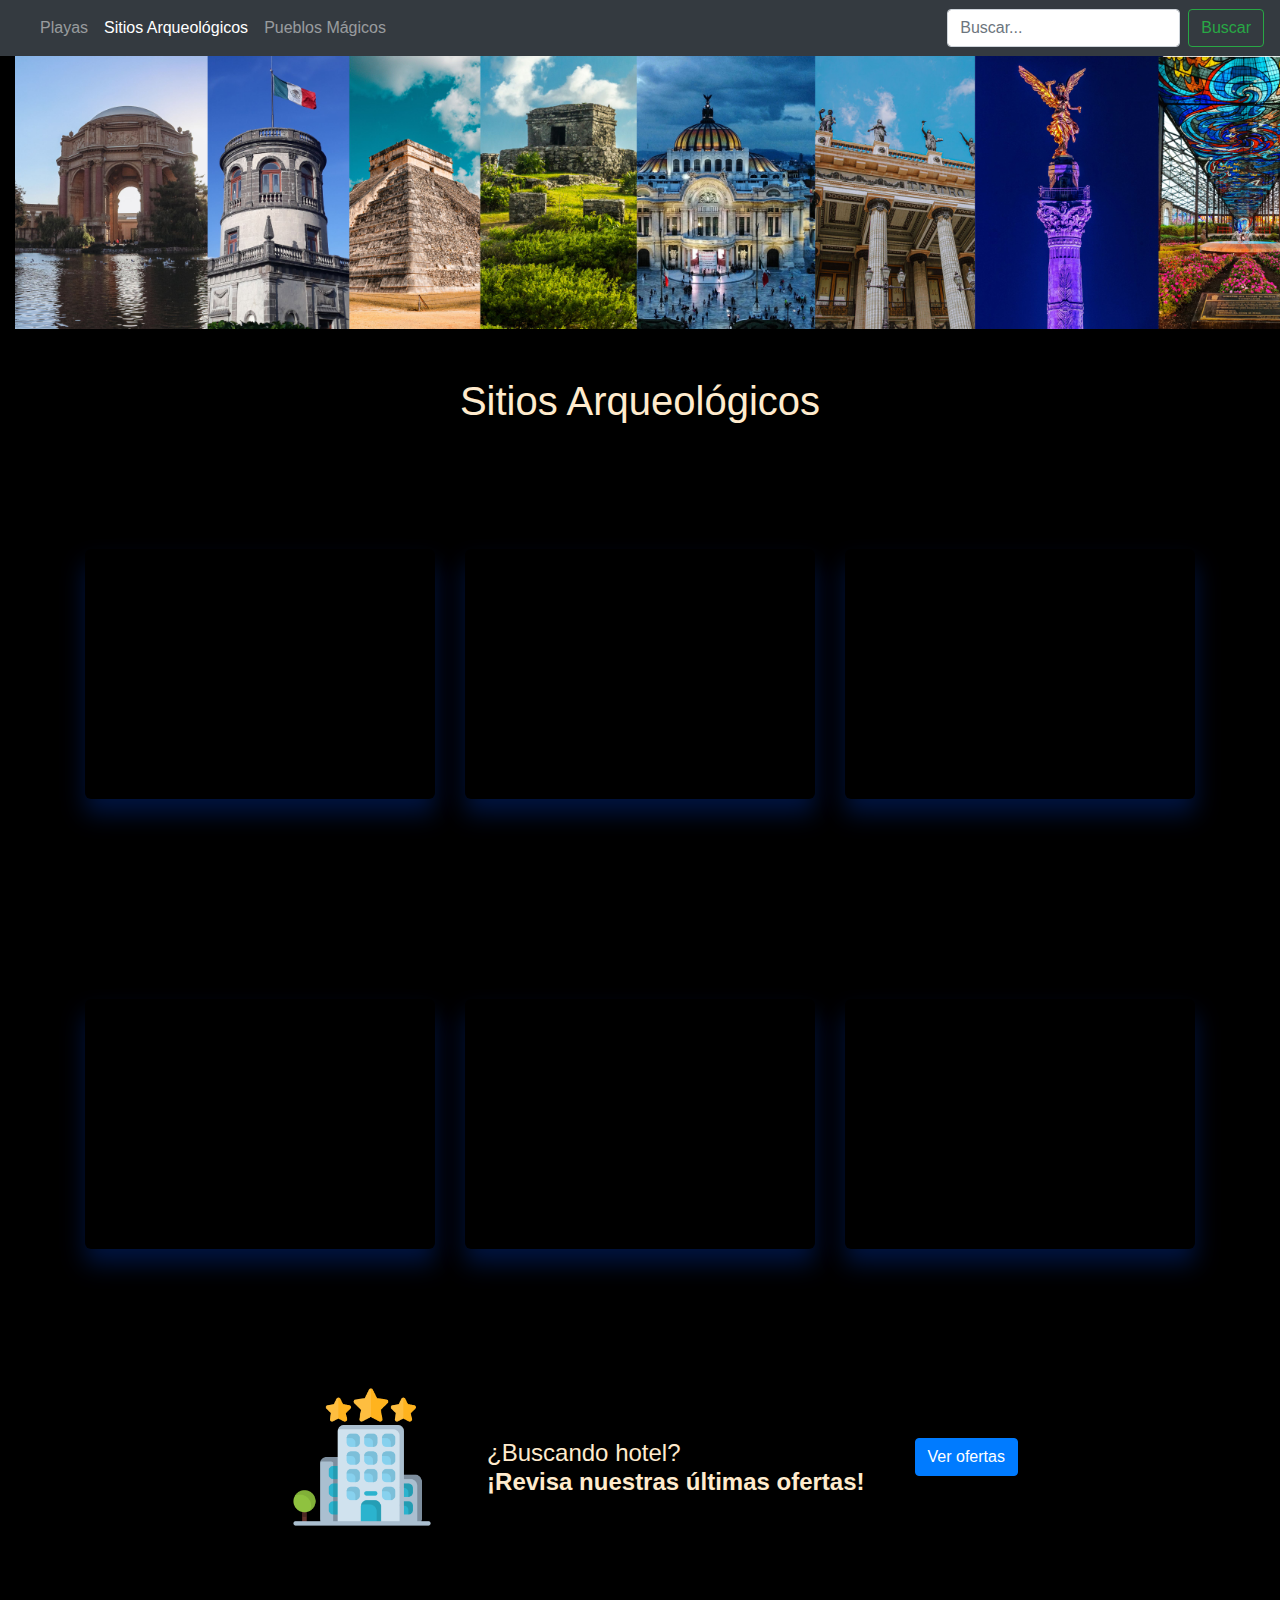
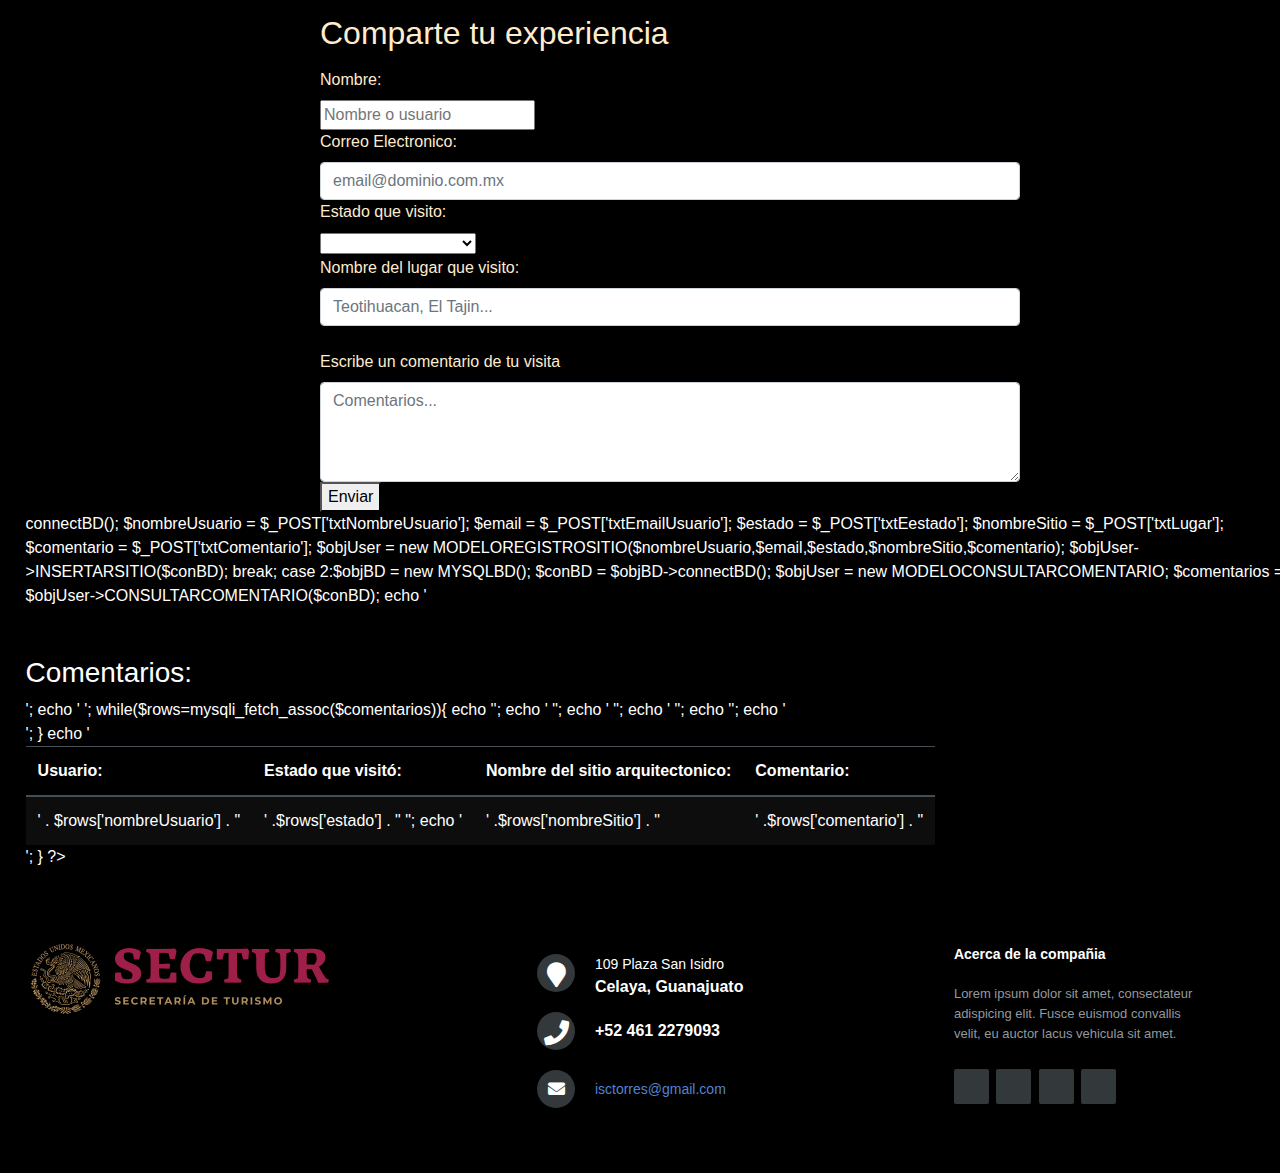
==== commit 1eeca5f8: "Avance del proyecto al 20 de Octubre 2022" ====
--- a/PRsitios.html
+++ b/PRsitios.html
@@ -8,12 +8,17 @@
     <link rel="stylesheet" href="https://cdn.jsdelivr.net/npm/bootstrap@4.3.1/dist/css/bootstrap.min.css" integrity="sha384-ggOyR0iXCbMQv3Xipma34MD+dH/1fQ784/j6cY/iJTQUOhcWr7x9JvoRxT2MZw1T" crossorigin="anonymous">
     <script src="https://cdn.jsdelivr.net/npm/@popperjs/core@2.11.5/dist/umd/popper.min.js" integrity="sha384-Xe+8cL9oJa6tN/veChSP7q+mnSPaj5Bcu9mPX5F5xIGE0DVittaqT5lorf0EI7Vk" crossorigin="anonymous"></script>
     <script src="https://cdn.jsdelivr.net/npm/bootstrap@5.2.0/dist/js/bootstrap.min.js" integrity="sha384-ODmDIVzN+pFdexxHEHFBQH3/9/vQ9uori45z4JjnFsRydbmQbmL5t1tQ0culUzyK" crossorigin="anonymous"></script>
+    <script src="https://code.jquery.com/jquery-3.3.1.slim.min.js"></script>
+    <script src="https://cdn.jsdelivr.net/npm/popper.js@1.14.7/dist/umd/popper.min.js"></script>
+    <script src="https://ajax.googleapis.com/ajax/libs/jquery/3.6.0/jquery.min.js"></script>
     <link rel="stylesheet" href="./assets/css/main.css">
     <link rel="stylesheet" href="./assets/css/footer.css">
     <link rel="stylesheet" href="https://use.fontawesome.com/releases/v5.8.1/css/all.css">
-    <link rel="stylesheet" href="./assets/css/form.css">
     <link rel="stylesheet" href="./assets/css/buscar_hotel.css">
     <link rel="stylesheet" href="./assets/css/lugares.css">
+    <link rel="stylesheet" href="./assets/css/formulario.css">
+    <link rel="stylesheet" href="./assets/css/comentario.css">
+   
     </head>
     <body>
 <!--NAV-->
@@ -134,34 +139,37 @@
 <!--BUSCAR HOTEL-->
         <div class="container alinear">
           <div><img src="./assets/images/buscar_hotel.png" alt="..." width="150"></div>
-          <div><h2>¿Buscando hotel? <br> <strong>¡Revisa nuestras últimas ofertas!</strong></h2></div>
+          <div><h4>¿Buscando hotel? <br> <strong>¡Revisa nuestras últimas ofertas!</strong></h4></div>
           <div><button type="button" class="btn btn-primary">Ver ofertas</button></div>
         </div><br><hr>
+
+
+
+
+
+
+        
+
+
+
 <!--FORMULARIO Y SUSCRIPCION-->
+<div class="formularioYcomentarios">
 <div class="formulario">
-  <form action="">
+  <form id="formularioSitio" method="POST">
     <fieldset class="fieldset">
       <legend><h2>Comparte tu experiencia</h2></legend>
         <div>
-          <label>Elige el tipo del lugar que visitaste</label>
+          <label for="formGroupExampleInput" class="form-label">Nombre:</label><br>
+          <input type="text" required name="txtNombreUsuario" id="txtNombreUsuario" placeholder="Nombre o usuario">
+        </div>
+        <div>
+          <label for="formGroupExampleInput" class="form-label">Correo Electronico:</label>
+          <input type="email" required class="form-control color_form" name="txtEmailUsuario" id="formGroupExampleInput txtEmailUsuario" placeholder="email@dominio.com.mx">
+        </div>
+        <div>
+          <label>Estado que visito:</label>
           <br>
-          <select class="form-select form-select-sm color_form" aria-label=".form-select-sm example">
-            <option selected></option>
-            <option value="1">Playa</option>
-            <option value="2">Sitio arqueológico</option>
-            <option value="3">Pueblo Mágico</option>
-          </select>
-        </div>
-        <div>
-          <br>
-          <label for="formGroupExampleInput" class="form-label">Nombre del lugar que visitaste</label>
-          <input type="text" class="form-control color_form" id="formGroupExampleInput" placeholder="Xcaret, Tehotihuacan, Isla Mujeres...">
-        </div>
-        <div>
-          <br>
-          <label>Estado de la Republica</label>
-          <br>
-          <select class="form-select form-select-sm color_form" aria-label=".form-select-sm example">
+          <select class="form-select form-select-sm color_form" required aria-label=".form-select-sm example" name="txtEestado" id="txtEestado">
             <option selected></option>
             <option value="DIF">Distrito Federal</option>
 	          <option value="AGS">Aguascalientes</option>
@@ -177,43 +185,41 @@
 	          <option value="GRO">Guerrero</option>
 	          <option value="HGO">Hidalgo</option>
 	          <option value="JAL">Jalisco</option>
-	          <option value="MEX">M&eacute;xico</option>
-	          <option value="MIC">Michoac&aacute;n</option>
+	          <option value="MEX">Mexico</option>
+	          <option value="MIC">Michoacan</option>
 	          <option value="MOR">Morelos</option>
 	          <option value="NAY">Nayarit</option>
-	          <option value="NLE">Nuevo Le&oacute;n</option>
+	          <option value="NLE">Nuevo Leon</option>
 	          <option value="OAX">Oaxaca</option>
 	          <option value="PUE">Puebla</option>
-	          <option value="QRO">Quer&eacute;taro</option>
+	          <option value="QRO">Queretaro</option>
 	          <option value="ROO">Quintana Roo</option>
-	          <option value="SLP">San Luis Potos&iacute;</option>
+	          <option value="SLP">San Luis Potos</option>
 	          <option value="SIN">Sinaloa</option>
 	          <option value="SON">Sonora</option>
 	          <option value="TAB">Tabasco</option>
 	          <option value="TAM">Tamaulipas</option>
 	          <option value="TLX">Tlaxcala</option>
 	          <option value="VER">Veracruz</option>
-	          <option value="YUC">Yucat&aacute;n</option>
+	          <option value="YUC">Yucatan</option>
 	          <option value="ZAC">Zacatecas</option>
           </select>
         </div>
+        <div>
+          <label for="formGroupExampleInput" class="form-label">Nombre del lugar que visito:</label>
+          <input type="text" required class="form-control color_form" name="txtLugar" id="formGroupExampleInput txtLugar" placeholder="Teotihuacan, El Tajin...">
+        </div>
         <div class="form-floating">
           <br>
-          <label for="floatingTextarea2">Escribe un comentario y agrega una <strong>foto </strong>de tu visita</label>
-          <textarea class="form-control color_form" placeholder="Comentarios..." id="floatingTextarea2" style="height: 100px"></textarea>
-        </div>
-        <div class="input-group mb-3">
-          <br>
-          <input type="file" class="form-control color_form" id="inputGroupFile02">
-        </div>
+          <label for="floatingTextarea2">Escribe un comentario de tu visita</label>
+          <textarea required class="form-control color_form" placeholder="Comentarios..." name="txtComentario" id="floatingTextarea2 txtComentario" style="height: 100px"></textarea>
+        </div>
+        <div><button type="submit" id="botonEnviar">Enviar</button></div>
     </fieldset>
   </form>
 </div>
-
-
-
-
-
+<div id="comentarios" class="table table-dark table-striped comentarios"></div>
+</div>
 <!--OPEN Footer-->
         <footer class="footer-distributed">
             <div class="footer-left">
@@ -251,4 +257,28 @@
             </div>
         </footer>
     </body>
-</html>+</html>
+
+<script>
+  $(document).ready(function()
+  {
+      $("#botonEnviar").click(function(){
+          $.ajax(
+              {
+                  url: "./controllers/controladorRegistro.php?opc=1",
+                  type: "post",
+                  data: $("#formularioSitio").serialize(),
+                 
+              }
+          );
+      }
+    );
+  }
+);
+</script>
+
+<script>
+$.get("./controllers/controladorRegistro.php?opc=2", function(data){
+  $("#comentarios").html(data);
+});
+</script>--- a/assets/css/main.css
+++ b/assets/css/main.css
@@ -1,5 +1,6 @@
 body {
     background-color:black;
+    color: blanchedalmond;
 }
 
 .banner {
--- a/assets/css/formulario.css
+++ b/assets/css/formulario.css
@@ -0,0 +1,6 @@
+.formulario{
+    width: 700px;
+    height: auto;
+    color:blanchedalmond;
+    margin-left: 25%;
+}--- a/assets/css/comentario.css
+++ b/assets/css/comentario.css
@@ -0,0 +1,4 @@
+.comentarios{
+    background-color: black;
+    margin-left: 2%;
+}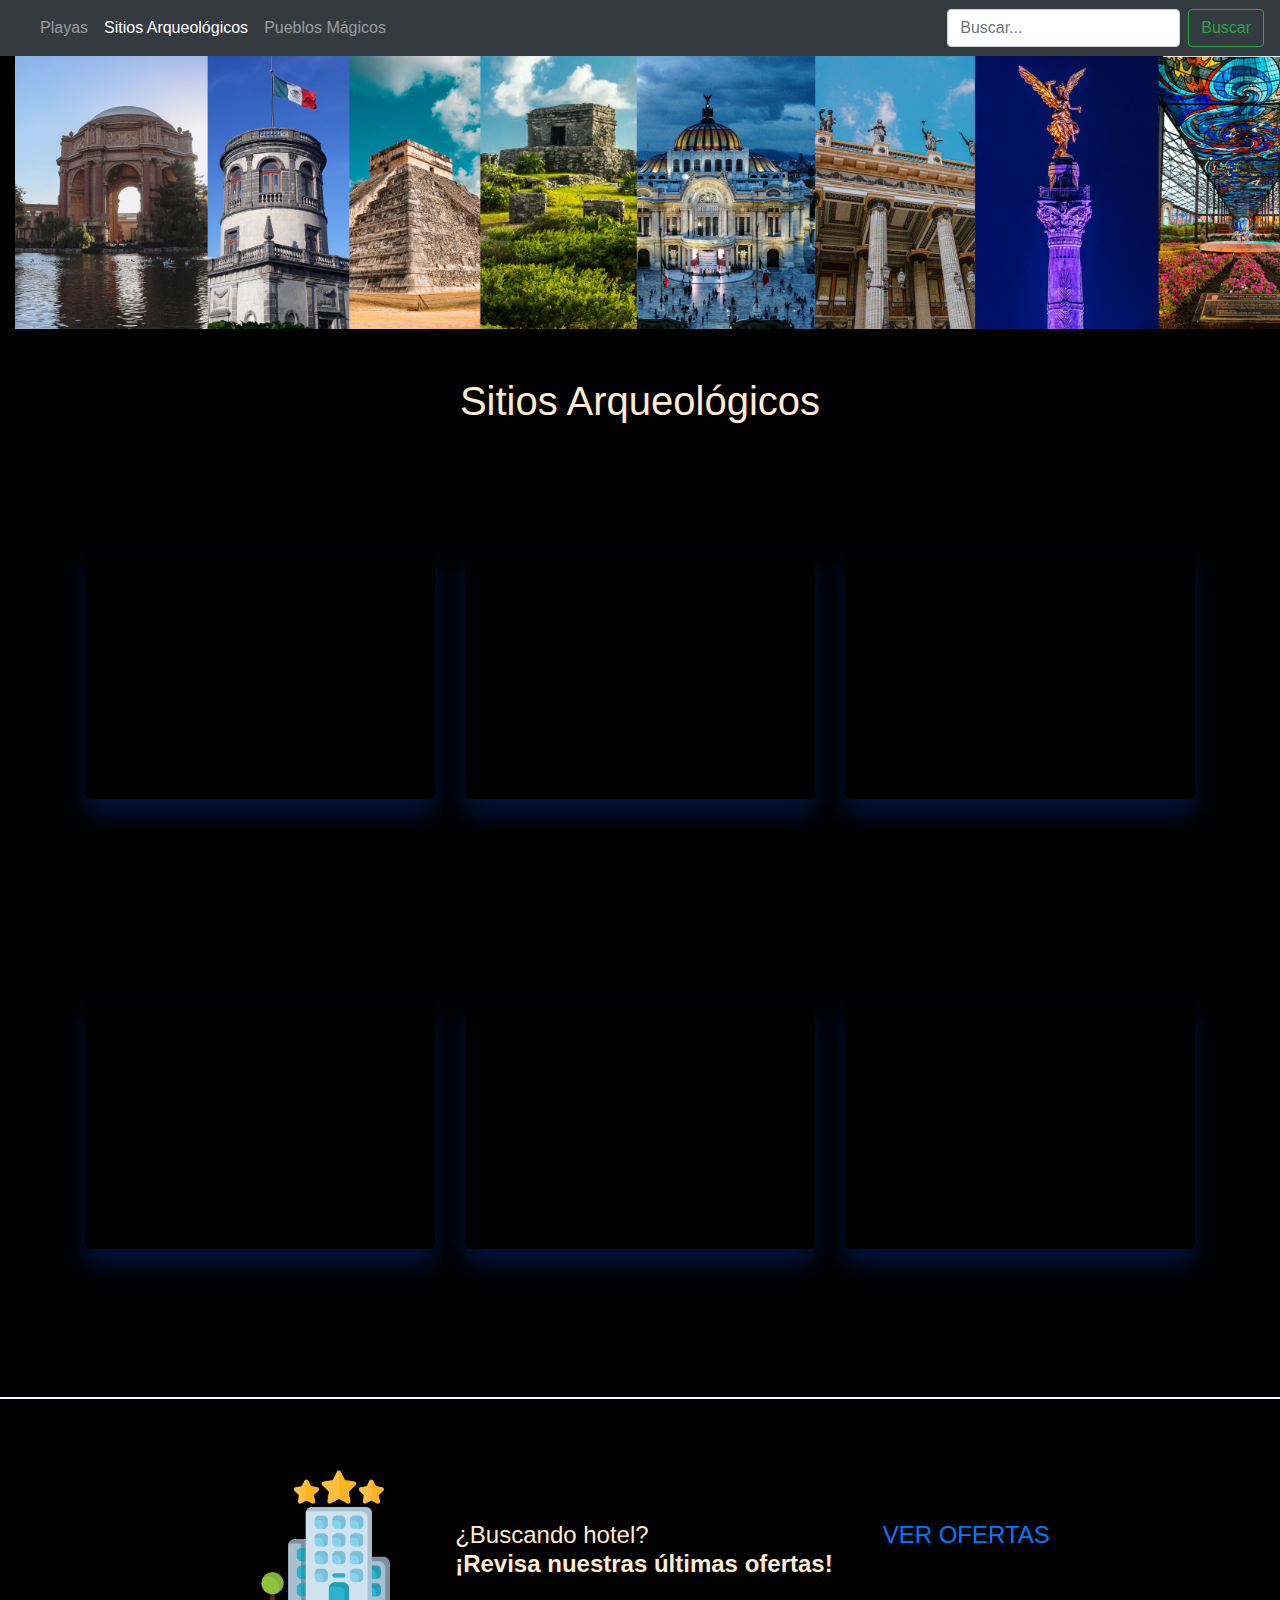
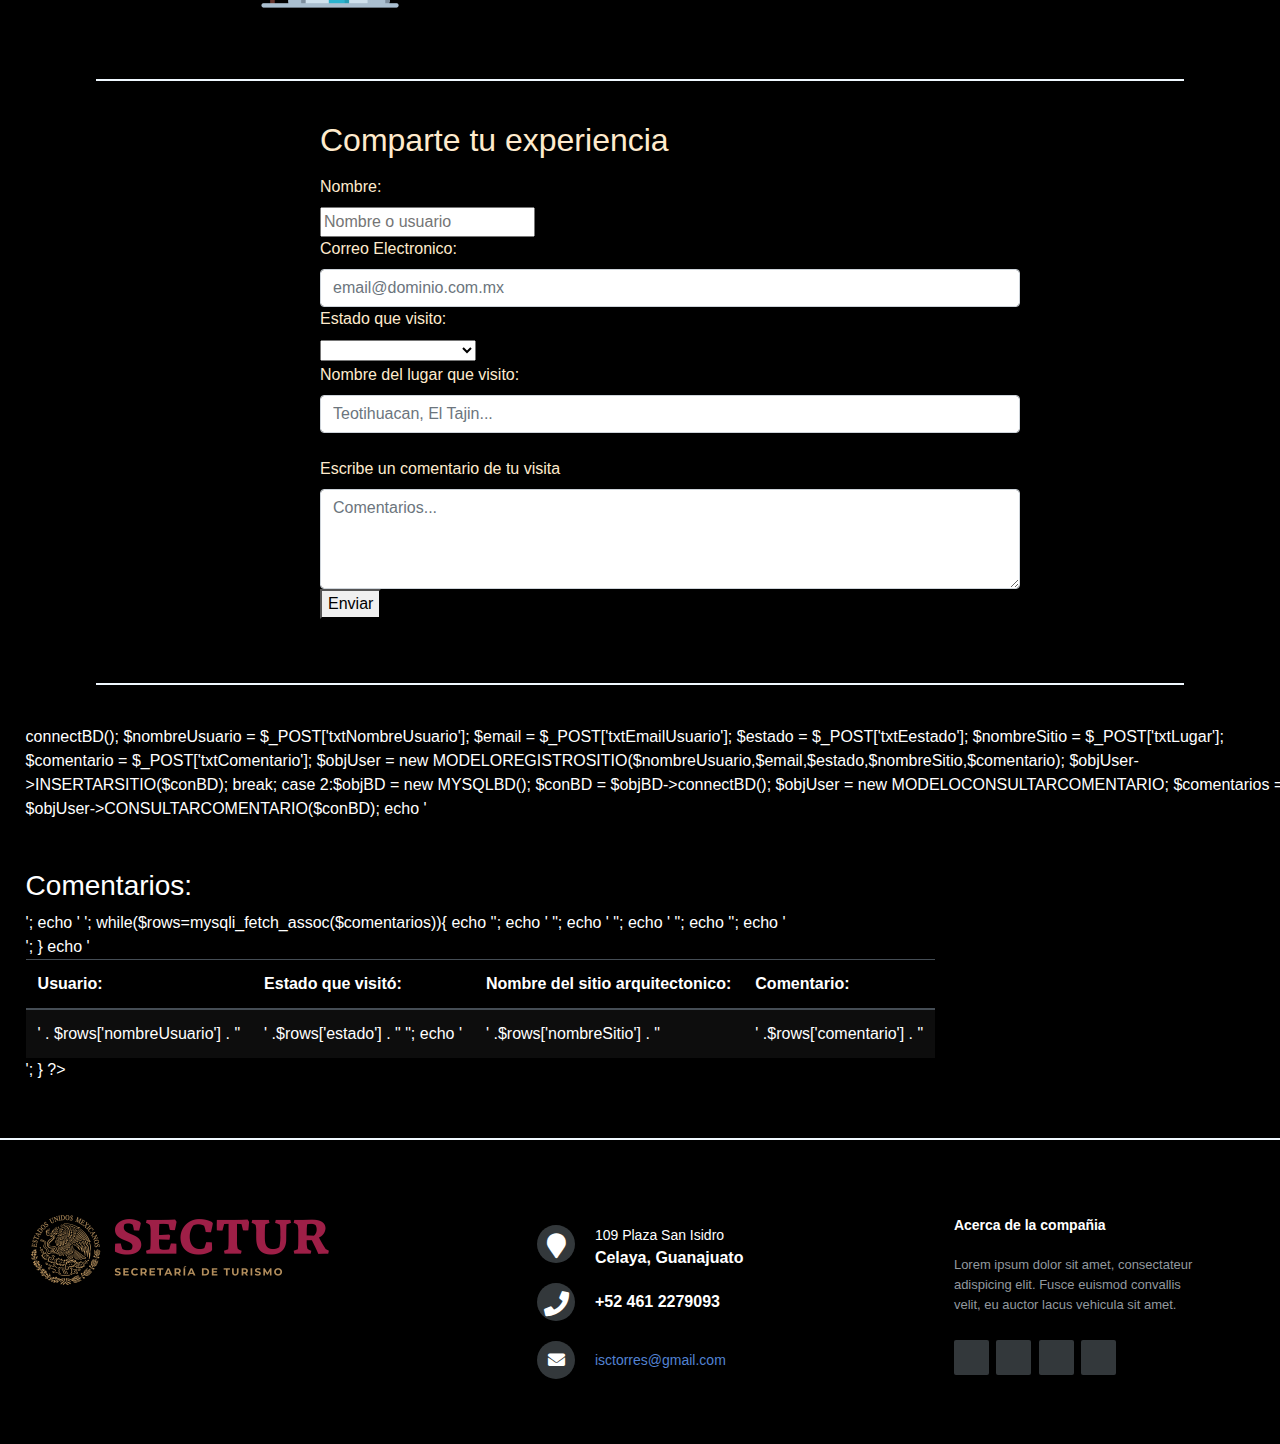
==== commit 21b4d975: "Version final para revision en clase 11" ====
--- a/PRsitios.html
+++ b/PRsitios.html
@@ -134,14 +134,15 @@
     </div>
   </div>
 </div>
-
+<br>
+<hr color="white"><br>
 <!--CLOSED CONTAINER PRINCIPAL-->
 <!--BUSCAR HOTEL-->
         <div class="container alinear">
           <div><img src="./assets/images/buscar_hotel.png" alt="..." width="150"></div>
           <div><h4>¿Buscando hotel? <br> <strong>¡Revisa nuestras últimas ofertas!</strong></h4></div>
-          <div><button type="button" class="btn btn-primary">Ver ofertas</button></div>
-        </div><br><hr>
+          <div><a href="https://www.trivago.com.mx/es-MX/lm?__wr=21&tc=102&themeId=280&sem_keyword=trivago&sem_creativeid=72636662374316&sem_matchtype=be&sem_network=o&sem_device=c&sem_campaignid=191340828&sem_adgroupid=3930406471&sem_targetid=40966708031&cipc=br&cip=5219110005&msclkid=cd9b79d244b81b77554a1a838af5cd38&search=200-128" target="_blank"> <H4>VER OFERTAS</H4> </a> </div>
+        </div><br><hr color="white" width="85%" align="center"><br>
 
 
 
@@ -218,8 +219,10 @@
     </fieldset>
   </form>
 </div>
+<br><br><hr color="white" width="85%" align="center"><br>
 <div id="comentarios" class="table table-dark table-striped comentarios"></div>
 </div>
+<br><hr color="white">
 <!--OPEN Footer-->
         <footer class="footer-distributed">
             <div class="footer-left">
--- a/assets/css/main.css
+++ b/assets/css/main.css
@@ -6,4 +6,11 @@
 .banner {
     width: 100%;
     height: 100%;
+}
+
+hr{
+    border: none;
+    height: 2px;
+    color: white;
+    background-color: aliceblue;
 }